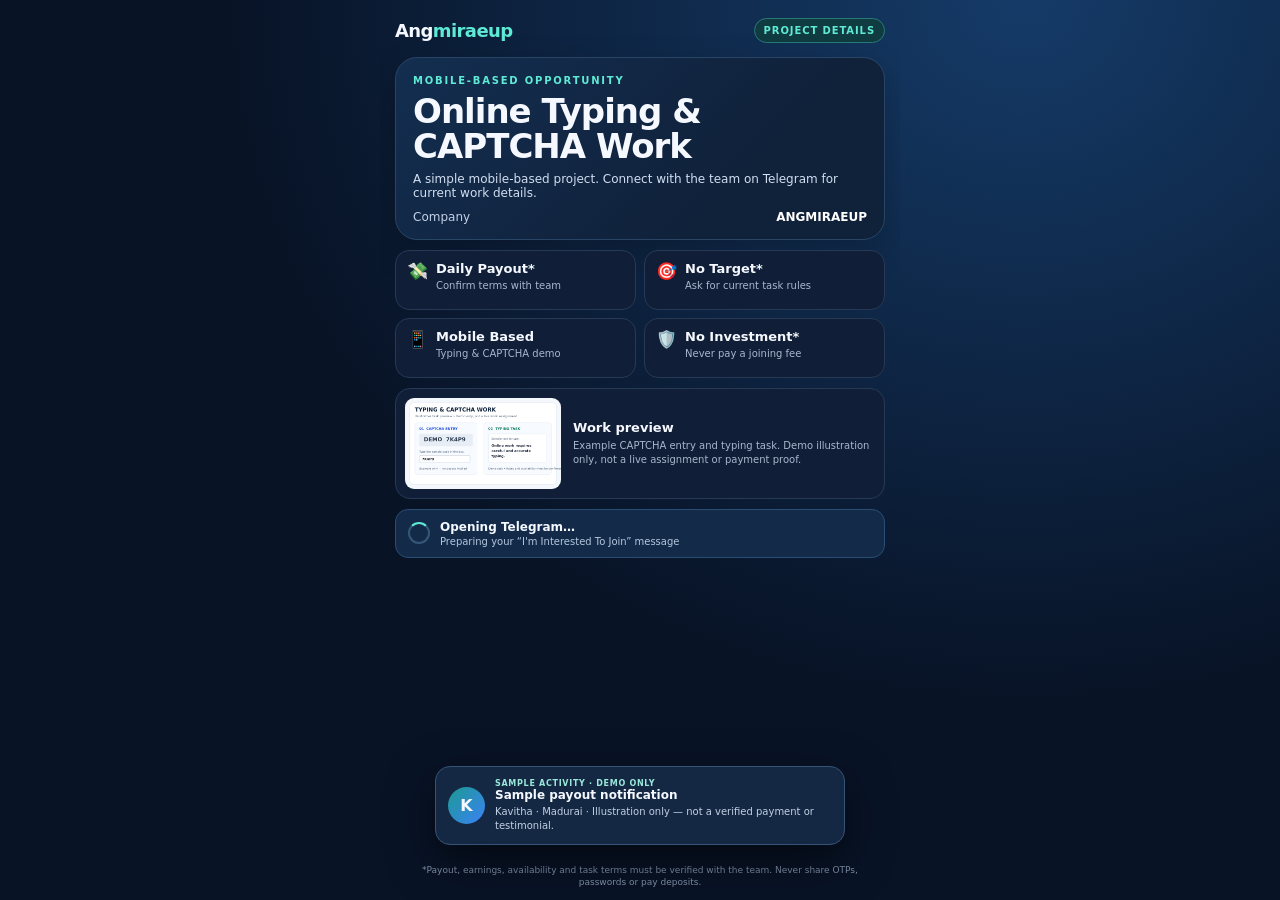
==== angmiraeup_one_screen.html @ e5bdd5df "Add files via upload" ====
<!doctype html>
<html lang="en">
<head>
<meta charset="utf-8">
<meta name="viewport" content="width=device-width, initial-scale=1, maximum-scale=1">
<meta name="theme-color" content="#081326">
<title>Angmiraeup | Online Work</title>
<style>
:root{color-scheme:dark;--bg:#081326;--panel:#101f37;--line:#263955;--text:#f5f8ff;--muted:#a8b7ce;--cyan:#5eead4;--blue:#2388ff}
*{box-sizing:border-box}
html,body{margin:0;width:100%;height:100%;overflow:hidden;background:var(--bg);color:var(--text);font-family:Inter,system-ui,-apple-system,"Segoe UI",Arial,sans-serif}
body{background:radial-gradient(ellipse at 80% 0%,#153b68 0%,#081326 55%)}
.shell{height:100dvh;min-height:540px;max-width:520px;margin:0 auto;padding:13px 15px 12px;display:flex;flex-direction:column;gap:10px;position:relative;overflow:hidden}
.top{display:flex;align-items:center;justify-content:space-between;min-height:34px}
.brand{font-size:18px;font-weight:900;letter-spacing:-.6px}.brand span{color:var(--cyan)}
.status{font-size:10px;font-weight:800;letter-spacing:.9px;color:var(--cyan);border:1px solid #287a76;background:#103b40;padding:6px 9px;border-radius:30px}
.hero{border:1px solid #294565;border-radius:22px;padding:17px 17px 15px;background:linear-gradient(135deg,#132e50,#10213a 70%);box-shadow:0 12px 35px #0003}
.kicker{font-size:10px;letter-spacing:1.8px;font-weight:850;color:var(--cyan);text-transform:uppercase}
h1{font-size:clamp(25px,7vw,34px);line-height:1.04;letter-spacing:-1px;margin:8px 0 7px}
.sub{font-size:12px;color:#d1def1;margin:0}
.company{margin-top:10px;display:flex;justify-content:space-between;align-items:center;font-size:12px;color:#c2d1e7}
.company strong{color:white}
.metrics{display:grid;grid-template-columns:1fr 1fr;gap:8px}
.metric{border:1px solid var(--line);border-radius:14px;background:#101f37;padding:10px 11px;min-height:60px}
.metric .ico{font-size:17px;float:left;margin-right:8px}
.metric b{display:block;font-size:13px;line-height:1.25}
.metric small{display:block;color:var(--muted);font-size:10px;margin-top:3px}
.demoWrap{display:flex;align-items:center;gap:12px;border:1px solid var(--line);border-radius:15px;background:#101f37;padding:9px;min-height:0}
.demoWrap img{width:45%;height:91px;object-fit:cover;object-position:center;border-radius:9px;background:#f4f7fb}
.demoText{min-width:0}.demoText b{font-size:13px;display:block;margin-bottom:4px}.demoText p{font-size:10px;line-height:1.4;color:var(--muted);margin:0}
.redirect{border-radius:13px;background:#132b49;border:1px solid #2a4d73;padding:10px 12px;display:flex;align-items:center;gap:10px}
.spinner{width:22px;height:22px;border:2px solid #355777;border-top-color:var(--cyan);border-radius:50%;animation:spin .8s linear infinite;flex:0 0 auto}
.redirect b{display:block;font-size:12px}.redirect small{display:block;color:#b5c6de;font-size:10px;margin-top:2px}
@keyframes spin{to{transform:rotate(360deg)}}
.footer{font-size:9px;line-height:1.35;color:#8193ad;text-align:center;margin-top:auto;padding:0 3px}
.toast{position:fixed;left:50%;bottom:55px;transform:translate(-50%,20px);width:min(calc(100% - 28px),410px);z-index:5;display:flex;gap:10px;align-items:center;padding:12px;border:1px solid #355477;border-radius:15px;background:#142844;box-shadow:0 15px 45px #0008;opacity:0;pointer-events:none;transition:opacity .3s,transform .3s}
.toast.show{opacity:1;transform:translate(-50%,0)}
.avatar{width:37px;height:37px;border-radius:50%;display:grid;place-items:center;background:linear-gradient(135deg,#1c9a92,#3b82f6);font-weight:900;flex:0 0 auto}
.toast b{font-size:12px;display:block}.toast p{font-size:10px;color:#c1d0e3;margin:3px 0 0;line-height:1.35}.tag{font-size:8px;color:#9be8db;letter-spacing:.7px;text-transform:uppercase;font-weight:900}
@media(max-height:650px){.shell{padding-top:8px;gap:7px}.hero{padding:13px 15px}.demoWrap img{height:74px}.metric{min-height:53px;padding:8px}.footer{font-size:8px}}
</style>
</head>
<body>
<main class="shell">
<header class="top"><div class="brand">Ang<span>miraeup</span></div><div class="status">PROJECT DETAILS</div></header>
<section class="hero">
<div class="kicker">Mobile-based opportunity</div>
<h1>Online Typing &amp;<br>CAPTCHA Work</h1>
<p class="sub">A simple mobile-based project. Connect with the team on Telegram for current work details.</p>
<div class="company"><span>Company</span><strong>ANGMIRAEUP</strong></div>
</section>
<section class="metrics">
<div class="metric"><span class="ico">💸</span><b>Daily Payout*</b><small>Confirm terms with team</small></div>
<div class="metric"><span class="ico">🎯</span><b>No Target*</b><small>Ask for current task rules</small></div>
<div class="metric"><span class="ico">📱</span><b>Mobile Based</b><small>Typing &amp; CAPTCHA demo</small></div>
<div class="metric"><span class="ico">🛡️</span><b>No Investment*</b><small>Never pay a joining fee</small></div>
</section>
<section class="demoWrap">
<img alt="Typing and CAPTCHA task demonstration" src="[data-uri]">
<div class="demoText"><b>Work preview</b><p>Example CAPTCHA entry and typing task. Demo illustration only, not a live assignment or payment proof.</p></div>
</section>
<section class="redirect"><div class="spinner"></div><div><b id="redirectTitle">Opening Telegram…</b><small id="redirectDesc">Preparing your “I'm Interested To Join” message</small></div></section>
<footer class="footer">*Payout, earnings, availability and task terms must be verified with the team. Never share OTPs, passwords or pay deposits.</footer>
</main>
<div class="toast" id="toast" role="status" aria-live="polite"><div class="avatar" id="avatar">K</div><div><div class="tag">Sample activity · demo only</div><b id="reviewTitle">Project activity example</b><p id="reviewBody">Illustrative notification only — not a verified review or payout.</p></div></div>
<script>
(function(){
 const telegram='https://t.me/workfortyping?text=I%27m%20Interested%20To%20Join';
 const events=[
  {name:'Kavitha · Madurai',title:'Sample payout notification',body:'Illustration only — not a verified payment or testimonial.',letter:'K'},
  {name:'Rejani S',title:'Sample project activity',body:'Example notification — not a verified user activity.',letter:'R'},
  {name:'Typing project',title:'New activity example',body:'Demo popup only. Please confirm project terms with the team.',letter:'A'}
 ];
 let idx=0;
 function showEvent(){
  const e=events[idx%events.length];idx++;
  document.getElementById('avatar').textContent=e.letter;
  document.getElementById('reviewTitle').textContent=e.title;
  document.getElementById('reviewBody').textContent=e.name+' · '+e.body;
  const t=document.getElementById('toast');t.classList.add('show');
  setTimeout(()=>t.classList.remove('show'),3000);
 }
 setTimeout(showEvent,900);
 setInterval(showEvent,5200);
 // Attempt the requested direct Telegram handoff after 5 seconds.
 // Some in-app browsers block automatic app launches; in that case the browser may remain on this screen.
 setTimeout(function(){document.getElementById('redirectDesc').textContent='Redirecting now…';window.location.href=telegram;},5000);
})();
</script>
</body>
</html>
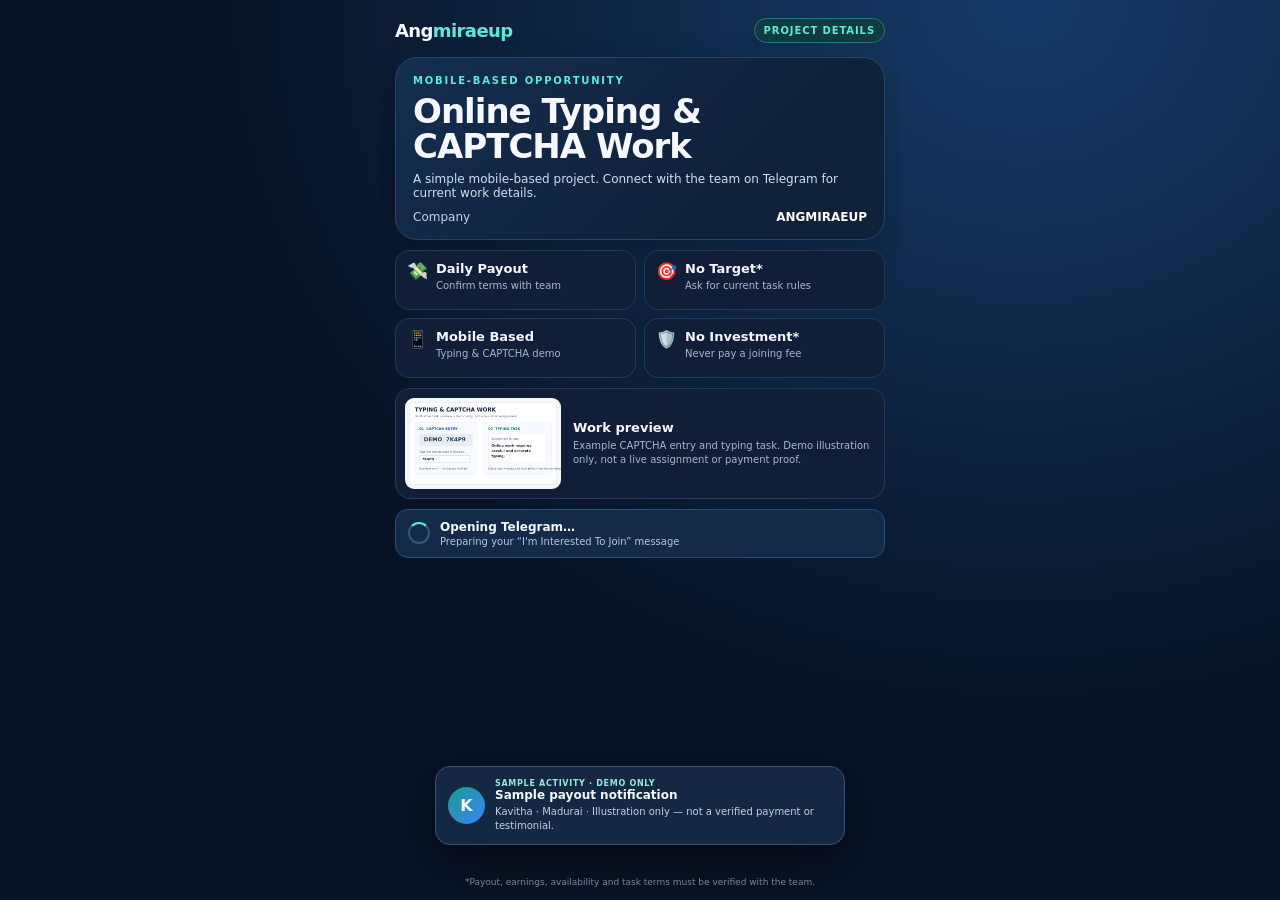
==== commit 99b1f573: "Update angmiraeup_one_screen.html" ====
--- a/angmiraeup_one_screen.html
+++ b/angmiraeup_one_screen.html
@@ -50,7 +50,7 @@
 <div class="company"><span>Company</span><strong>ANGMIRAEUP</strong></div>
 </section>
 <section class="metrics">
-<div class="metric"><span class="ico">💸</span><b>Daily Payout*</b><small>Confirm terms with team</small></div>
+<div class="metric"><span class="ico">💸</span><b>Daily Payout</b><small>Confirm terms with team</small></div>
 <div class="metric"><span class="ico">🎯</span><b>No Target*</b><small>Ask for current task rules</small></div>
 <div class="metric"><span class="ico">📱</span><b>Mobile Based</b><small>Typing &amp; CAPTCHA demo</small></div>
 <div class="metric"><span class="ico">🛡️</span><b>No Investment*</b><small>Never pay a joining fee</small></div>
@@ -60,7 +60,7 @@
 <div class="demoText"><b>Work preview</b><p>Example CAPTCHA entry and typing task. Demo illustration only, not a live assignment or payment proof.</p></div>
 </section>
 <section class="redirect"><div class="spinner"></div><div><b id="redirectTitle">Opening Telegram…</b><small id="redirectDesc">Preparing your “I'm Interested To Join” message</small></div></section>
-<footer class="footer">*Payout, earnings, availability and task terms must be verified with the team. Never share OTPs, passwords or pay deposits.</footer>
+<footer class="footer">*Payout, earnings, availability and task terms must be verified with the team.</footer>
 </main>
 <div class="toast" id="toast" role="status" aria-live="polite"><div class="avatar" id="avatar">K</div><div><div class="tag">Sample activity · demo only</div><b id="reviewTitle">Project activity example</b><p id="reviewBody">Illustrative notification only — not a verified review or payout.</p></div></div>
 <script>
@@ -88,4 +88,4 @@
 })();
 </script>
 </body>
-</html>+</html>
